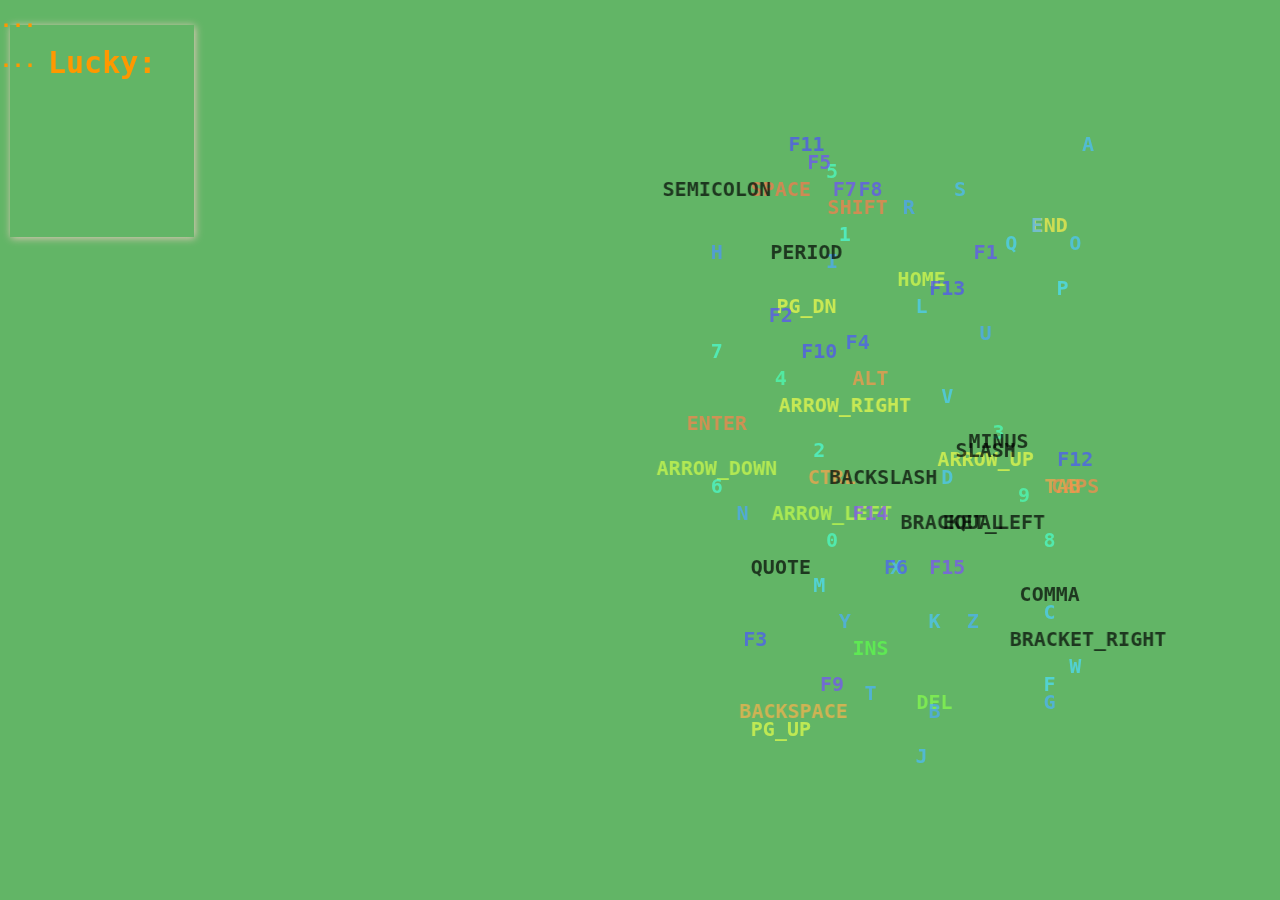
==== keyMap/index.html @ eee174a8 "键盘map名单" ====
<!DOCTYPE html>
<html >
<head>
  <meta charset="UTF-8">
  <title>国旅前端-基础支撑组</title>
  <link rel="stylesheet" href="css/style-text.css">
  <style>
     
body {
  overflow: hidden;
  height: 100vh;
  perspective: 80em;
  background: #62b566;
  font: 900 1.25em/ 2 vt323, monospace;
}

div {
  transform-style: preserve-3d;
}

div, :after {
  position: absolute;
}

.a3d {
  top: 50%;
  left: 50%;
}

.rot, .key {
  animation: rotY 0s linear infinite;
}

.rot:nth-child(1) {
  margin-top: 29vh;
}
.rot:nth-child(1), .rot:nth-child(1) .key {
  animation-duration: 12s;
  animation-delay: -4.08s;
}
.rot:nth-child(1) .key {
  margin-left: 12vw;
}

.rot:nth-child(2) {
  margin-top: 4vh;
}
.rot:nth-child(2), .rot:nth-child(2) .key {
  animation-duration: 12s;
  animation-delay: -7.56s;
}
.rot:nth-child(2) .key {
  margin-left: 33vw;
}

.rot:nth-child(3) {
  margin-top: -3vh;
}
.rot:nth-child(3), .rot:nth-child(3) .key {
  animation-duration: 10s;
  animation-delay: -7.5s;
}
.rot:nth-child(3) .key {
  margin-left: 6vw;
}

.rot:nth-child(4) {
  margin-top: -27vh;
}
.rot:nth-child(4), .rot:nth-child(4) .key {
  animation-duration: 14s;
  animation-delay: -1.96s;
}
.rot:nth-child(4) .key {
  margin-left: 17vw;
}

.rot:nth-child(5) {
  margin-top: 3vh;
}
.rot:nth-child(5), .rot:nth-child(5) .key {
  animation-duration: 8s;
  animation-delay: -6.72s;
}
.rot:nth-child(5) .key {
  margin-left: 15vw;
}

.rot:nth-child(6) {
  margin-top: -8vh;
}
.rot:nth-child(6), .rot:nth-child(6) .key {
  animation-duration: 17s;
  animation-delay: -7.65s;
}
.rot:nth-child(6) .key {
  margin-left: 18vw;
}

.rot:nth-child(7) {
  margin-top: 4vh;
}
.rot:nth-child(7), .rot:nth-child(7) .key {
  animation-duration: 14s;
  animation-delay: -14s;
}
.rot:nth-child(7) .key {
  margin-left: 34vw;
}

.rot:nth-child(8) {
  margin-top: -29vh;
}
.rot:nth-child(8), .rot:nth-child(8) .key {
  animation-duration: 16s;
  animation-delay: -8.96s;
}
.rot:nth-child(8) .key {
  margin-left: 11vw;
}

.rot:nth-child(9) {
  margin-top: 31vh;
}
.rot:nth-child(9), .rot:nth-child(9) .key {
  animation-duration: 11s;
  animation-delay: -4.73s;
}
.rot:nth-child(9) .key {
  margin-left: 11vw;
}

.rot:nth-child(10) {
  margin-top: -16vh;
}
.rot:nth-child(10), .rot:nth-child(10) .key {
  animation-duration: 18s;
  animation-delay: -2.16s;
}
.rot:nth-child(10) .key {
  margin-left: 13vw;
}

.rot:nth-child(11) {
  margin-top: -25vh;
}
.rot:nth-child(11), .rot:nth-child(11) .key {
  animation-duration: 10s;
  animation-delay: -6.5s;
}
.rot:nth-child(11) .key {
  margin-left: 32vw;
}

.rot:nth-child(12) {
  margin-top: -19vh;
}
.rot:nth-child(12), .rot:nth-child(12) .key {
  animation-duration: 12s;
  animation-delay: -1.32s;
}
.rot:nth-child(12) .key {
  margin-left: 22vw;
}

.rot:nth-child(13) {
  margin-top: 7vh;
}
.rot:nth-child(13), .rot:nth-child(13) .key {
  animation-duration: 12s;
  animation-delay: -5.04s;
}
.rot:nth-child(13) .key {
  margin-left: 15vw;
}

.rot:nth-child(14) {
  margin-top: 1vh;
}
.rot:nth-child(14), .rot:nth-child(14) .key {
  animation-duration: 15s;
  animation-delay: -7.8s;
}
.rot:nth-child(14) .key {
  margin-left: 27vw;
}

.rot:nth-child(15) {
  margin-top: -5vh;
}
.rot:nth-child(15), .rot:nth-child(15) .key {
  animation-duration: 18s;
  animation-delay: -16.56s;
}
.rot:nth-child(15) .key {
  margin-left: 16vw;
}

.rot:nth-child(16) {
  margin-top: 2vh;
}
.rot:nth-child(16), .rot:nth-child(16) .key {
  animation-duration: 19s;
  animation-delay: -18.62s;
}
.rot:nth-child(16) .key {
  margin-left: 6vw;
}

.rot:nth-child(17) {
  margin-top: 22vh;
}
.rot:nth-child(17), .rot:nth-child(17) .key {
  animation-duration: 16s;
  animation-delay: -9.76s;
}
.rot:nth-child(17) .key {
  margin-left: 18vw;
}

.rot:nth-child(18) {
  margin-top: 28vh;
}
.rot:nth-child(18), .rot:nth-child(18) .key {
  animation-duration: 14s;
  animation-delay: -8.26s;
}
.rot:nth-child(18) .key {
  margin-left: 23vw;
}

.rot:nth-child(19) {
  margin-top: 10vh;
}
.rot:nth-child(19), .rot:nth-child(19) .key {
  animation-duration: 16s;
  animation-delay: -3.2s;
}
.rot:nth-child(19) .key {
  margin-left: 15vw;
}

.rot:nth-child(20) {
  margin-top: -24vh;
}
.rot:nth-child(20), .rot:nth-child(20) .key {
  animation-duration: 16s;
  animation-delay: -4.48s;
}
.rot:nth-child(20) .key {
  margin-left: 16vw;
}

.rot:nth-child(21) {
  margin-top: 0vh;
}
.rot:nth-child(21), .rot:nth-child(21) .key {
  animation-duration: 11s;
  animation-delay: -5.83s;
}
.rot:nth-child(21) .key {
  margin-left: 14vw;
}

.rot:nth-child(22) {
  margin-top: -2vh;
}
.rot:nth-child(22), .rot:nth-child(22) .key {
  animation-duration: 16s;
  animation-delay: -7.84s;
}
.rot:nth-child(22) .key {
  margin-left: 28vw;
}

.rot:nth-child(23) {
  margin-top: -8vh;
}
.rot:nth-child(23), .rot:nth-child(23) .key {
  animation-duration: 19s;
  animation-delay: -14.25s;
}
.rot:nth-child(23) .key {
  margin-left: 11vw;
}

.rot:nth-child(24) {
  margin-top: -31vh;
}
.rot:nth-child(24), .rot:nth-child(24) .key {
  animation-duration: 16s;
  animation-delay: -9.28s;
}
.rot:nth-child(24) .key {
  margin-left: 15vw;
}

.rot:nth-child(25) {
  margin-top: 4vh;
}
.rot:nth-child(25), .rot:nth-child(25) .key {
  animation-duration: 8s;
  animation-delay: -3.84s;
}
.rot:nth-child(25) .key {
  margin-left: 6vw;
}

.rot:nth-child(26) {
  margin-top: -11vh;
}
.rot:nth-child(26), .rot:nth-child(26) .key {
  animation-duration: 12s;
  animation-delay: -6.96s;
}
.rot:nth-child(26) .key {
  margin-left: 6vw;
}

.rot:nth-child(27) {
  margin-top: 10vh;
}
.rot:nth-child(27), .rot:nth-child(27) .key {
  animation-duration: 14s;
  animation-delay: -4.48s;
}
.rot:nth-child(27) .key {
  margin-left: 32vw;
}

.rot:nth-child(28) {
  margin-top: 5vh;
}
.rot:nth-child(28), .rot:nth-child(28) .key {
  animation-duration: 18s;
  animation-delay: -9.54s;
}
.rot:nth-child(28) .key {
  margin-left: 30vw;
}

.rot:nth-child(29) {
  margin-top: -34vh;
}
.rot:nth-child(29), .rot:nth-child(29) .key {
  animation-duration: 20s;
  animation-delay: -4.8s;
}
.rot:nth-child(29) .key {
  margin-left: 35vw;
}

.rot:nth-child(30) {
  margin-top: 29vh;
}
.rot:nth-child(30), .rot:nth-child(30) .key {
  animation-duration: 10s;
  animation-delay: -6.1s;
}
.rot:nth-child(30) .key {
  margin-left: 23vw;
}

.rot:nth-child(31) {
  margin-top: 18vh;
}
.rot:nth-child(31), .rot:nth-child(31) .key {
  animation-duration: 14s;
  animation-delay: -13.72s;
}
.rot:nth-child(31) .key {
  margin-left: 32vw;
}

.rot:nth-child(32) {
  margin-top: 3vh;
}
.rot:nth-child(32), .rot:nth-child(32) .key {
  animation-duration: 12s;
  animation-delay: -1.8s;
}
.rot:nth-child(32) .key {
  margin-left: 24vw;
}

.rot:nth-child(33) {
  margin-top: -25vh;
}
.rot:nth-child(33), .rot:nth-child(33) .key {
  animation-duration: 18s;
  animation-delay: -3.96s;
}
.rot:nth-child(33) .key {
  margin-left: 31vw;
}

.rot:nth-child(34) {
  margin-top: 26vh;
}
.rot:nth-child(34), .rot:nth-child(34) .key {
  animation-duration: 18s;
  animation-delay: -9.36s;
}
.rot:nth-child(34) .key {
  margin-left: 32vw;
}

.rot:nth-child(35) {
  margin-top: 28vh;
}
.rot:nth-child(35), .rot:nth-child(35) .key {
  animation-duration: 16s;
  animation-delay: -7.68s;
}
.rot:nth-child(35) .key {
  margin-left: 32vw;
}

.rot:nth-child(36) {
  margin-top: -22vh;
}
.rot:nth-child(36), .rot:nth-child(36) .key {
  animation-duration: 8s;
  animation-delay: -7.28s;
}
.rot:nth-child(36) .key {
  margin-left: 6vw;
}

.rot:nth-child(37) {
  margin-top: -21vh;
}
.rot:nth-child(37), .rot:nth-child(37) .key {
  animation-duration: 14s;
  animation-delay: -10.08s;
}
.rot:nth-child(37) .key {
  margin-left: 15vw;
}

.rot:nth-child(38) {
  margin-top: 34vh;
}
.rot:nth-child(38), .rot:nth-child(38) .key {
  animation-duration: 19s;
  animation-delay: -16.72s;
}
.rot:nth-child(38) .key {
  margin-left: 22vw;
}

.rot:nth-child(39) {
  margin-top: 19vh;
}
.rot:nth-child(39), .rot:nth-child(39) .key {
  animation-duration: 20s;
  animation-delay: -9.6s;
}
.rot:nth-child(39) .key {
  margin-left: 23vw;
}

.rot:nth-child(40) {
  margin-top: -16vh;
}
.rot:nth-child(40), .rot:nth-child(40) .key {
  animation-duration: 17s;
  animation-delay: -1.19s;
}
.rot:nth-child(40) .key {
  margin-left: 22vw;
}

.rot:nth-child(41) {
  margin-top: 15vh;
}
.rot:nth-child(41), .rot:nth-child(41) .key {
  animation-duration: 18s;
  animation-delay: -1.26s;
}
.rot:nth-child(41) .key {
  margin-left: 14vw;
}

.rot:nth-child(42) {
  margin-top: 7vh;
}
.rot:nth-child(42), .rot:nth-child(42) .key {
  animation-duration: 10s;
  animation-delay: -5.9s;
}
.rot:nth-child(42) .key {
  margin-left: 8vw;
}

.rot:nth-child(43) {
  margin-top: -23vh;
}
.rot:nth-child(43), .rot:nth-child(43) .key {
  animation-duration: 10s;
  animation-delay: -4.8s;
}
.rot:nth-child(43) .key {
  margin-left: 34vw;
}

.rot:nth-child(44) {
  margin-top: -18vh;
}
.rot:nth-child(44), .rot:nth-child(44) .key {
  animation-duration: 8s;
  animation-delay: -5.12s;
}
.rot:nth-child(44) .key {
  margin-left: 33vw;
}

.rot:nth-child(45) {
  margin-top: -23vh;
}
.rot:nth-child(45), .rot:nth-child(45) .key {
  animation-duration: 8s;
  animation-delay: -7.6s;
}
.rot:nth-child(45) .key {
  margin-left: 29vw;
}

.rot:nth-child(46) {
  margin-top: -27vh;
}
.rot:nth-child(46), .rot:nth-child(46) .key {
  animation-duration: 13s;
  animation-delay: -13s;
}
.rot:nth-child(46) .key {
  margin-left: 21vw;
}

.rot:nth-child(47) {
  margin-top: -29vh;
}
.rot:nth-child(47), .rot:nth-child(47) .key {
  animation-duration: 17s;
  animation-delay: -1.19s;
}
.rot:nth-child(47) .key {
  margin-left: 25vw;
}

.rot:nth-child(48) {
  margin-top: 27vh;
}
.rot:nth-child(48), .rot:nth-child(48) .key {
  animation-duration: 14s;
  animation-delay: -5.04s;
}
.rot:nth-child(48) .key {
  margin-left: 18vw;
}

.rot:nth-child(49) {
  margin-top: -13vh;
}
.rot:nth-child(49), .rot:nth-child(49) .key {
  animation-duration: 18s;
  animation-delay: -12.42s;
}
.rot:nth-child(49) .key {
  margin-left: 27vw;
}

.rot:nth-child(50) {
  margin-top: -6vh;
}
.rot:nth-child(50), .rot:nth-child(50) .key {
  animation-duration: 17s;
  animation-delay: -4.93s;
}
.rot:nth-child(50) .key {
  margin-left: 24vw;
}

.rot:nth-child(51) {
  margin-top: 24vh;
}
.rot:nth-child(51), .rot:nth-child(51) .key {
  animation-duration: 8s;
  animation-delay: -7.52s;
}
.rot:nth-child(51) .key {
  margin-left: 34vw;
}

.rot:nth-child(52) {
  margin-top: 13vh;
}
.rot:nth-child(52), .rot:nth-child(52) .key {
  animation-duration: 8s;
  animation-delay: -1.36s;
}
.rot:nth-child(52) .key {
  margin-left: 20vw;
}

.rot:nth-child(53) {
  margin-top: 19vh;
}
.rot:nth-child(53), .rot:nth-child(53) .key {
  animation-duration: 18s;
  animation-delay: -14.76s;
}
.rot:nth-child(53) .key {
  margin-left: 16vw;
}

.rot:nth-child(54) {
  margin-top: 19vh;
}
.rot:nth-child(54), .rot:nth-child(54) .key {
  animation-duration: 15s;
  animation-delay: -0.3s;
}
.rot:nth-child(54) .key {
  margin-left: 26vw;
}

.rot:nth-child(55) {
  margin-top: -22vh;
}
.rot:nth-child(55), .rot:nth-child(55) .key {
  animation-duration: 20s;
  animation-delay: -3.6s;
}
.rot:nth-child(55) .key {
  margin-left: 27vw;
}

.rot:nth-child(56) {
  margin-top: -15vh;
}
.rot:nth-child(56), .rot:nth-child(56) .key {
  animation-duration: 9s;
  animation-delay: -6.21s;
}
.rot:nth-child(56) .key {
  margin-left: 11vw;
}

.rot:nth-child(57) {
  margin-top: 21vh;
}
.rot:nth-child(57), .rot:nth-child(57) .key {
  animation-duration: 17s;
  animation-delay: -13.6s;
}
.rot:nth-child(57) .key {
  margin-left: 9vw;
}

.rot:nth-child(58) {
  margin-top: -12vh;
}
.rot:nth-child(58), .rot:nth-child(58) .key {
  animation-duration: 19s;
  animation-delay: -16.91s;
}
.rot:nth-child(58) .key {
  margin-left: 17vw;
}

.rot:nth-child(59) {
  margin-top: -32vh;
}
.rot:nth-child(59), .rot:nth-child(59) .key {
  animation-duration: 12s;
  animation-delay: -4.8s;
}
.rot:nth-child(59) .key {
  margin-left: 14vw;
}

.rot:nth-child(60) {
  margin-top: 13vh;
}
.rot:nth-child(60), .rot:nth-child(60) .key {
  animation-duration: 18s;
  animation-delay: -9.36s;
}
.rot:nth-child(60) .key {
  margin-left: 20vw;
}

.rot:nth-child(61) {
  margin-top: -29vh;
}
.rot:nth-child(61), .rot:nth-child(61) .key {
  animation-duration: 10s;
  animation-delay: -4.7s;
}
.rot:nth-child(61) .key {
  margin-left: 16vw;
}

.rot:nth-child(62) {
  margin-top: -29vh;
}
.rot:nth-child(62), .rot:nth-child(62) .key {
  animation-duration: 15s;
  animation-delay: -5.25s;
}
.rot:nth-child(62) .key {
  margin-left: 18vw;
}

.rot:nth-child(63) {
  margin-top: 26vh;
}
.rot:nth-child(63), .rot:nth-child(63) .key {
  animation-duration: 13s;
  animation-delay: -9.88s;
}
.rot:nth-child(63) .key {
  margin-left: 15vw;
}

.rot:nth-child(64) {
  margin-top: -11vh;
}
.rot:nth-child(64), .rot:nth-child(64) .key {
  animation-duration: 14s;
  animation-delay: -7.98s;
}
.rot:nth-child(64) .key {
  margin-left: 14vw;
}

.rot:nth-child(65) {
  margin-top: -34vh;
}
.rot:nth-child(65), .rot:nth-child(65) .key {
  animation-duration: 17s;
  animation-delay: -6.63s;
}
.rot:nth-child(65) .key {
  margin-left: 13vw;
}

.rot:nth-child(66) {
  margin-top: 1vh;
}
.rot:nth-child(66), .rot:nth-child(66) .key {
  animation-duration: 10s;
  animation-delay: -9.6s;
}
.rot:nth-child(66) .key {
  margin-left: 34vw;
}

.rot:nth-child(67) {
  margin-top: -18vh;
}
.rot:nth-child(67), .rot:nth-child(67) .key {
  animation-duration: 15s;
  animation-delay: -9.45s;
}
.rot:nth-child(67) .key {
  margin-left: 24vw;
}

.rot:nth-child(68) {
  margin-top: 7vh;
}
.rot:nth-child(68), .rot:nth-child(68) .key {
  animation-duration: 12s;
  animation-delay: -11.64s;
}
.rot:nth-child(68) .key {
  margin-left: 18vw;
}

.rot:nth-child(69) {
  margin-top: 13vh;
}
.rot:nth-child(69), .rot:nth-child(69) .key {
  animation-duration: 17s;
  animation-delay: -7.82s;
}
.rot:nth-child(69) .key {
  margin-left: 24vw;
}

.rot:nth-child(70) {
  margin-top: -29vh;
}
.rot:nth-child(70), .rot:nth-child(70) .key {
  animation-duration: 11s;
  animation-delay: -9.35s;
}
.rot:nth-child(70) .key {
  margin-left: 6vw;
}

.rot:nth-child(71) {
  margin-top: 8vh;
}
.rot:nth-child(71), .rot:nth-child(71) .key {
  animation-duration: 14s;
  animation-delay: -6.58s;
}
.rot:nth-child(71) .key {
  margin-left: 26vw;
}

.rot:nth-child(72) {
  margin-top: 16vh;
}
.rot:nth-child(72), .rot:nth-child(72) .key {
  animation-duration: 11s;
  animation-delay: -3.08s;
}
.rot:nth-child(72) .key {
  margin-left: 32vw;
}

.rot:nth-child(73) {
  margin-top: -1vh;
}
.rot:nth-child(73), .rot:nth-child(73) .key {
  animation-duration: 16s;
  animation-delay: -5.6s;
}
.rot:nth-child(73) .key {
  margin-left: 28vw;
}

.rot:nth-child(74) {
  margin-top: -22vh;
}
.rot:nth-child(74), .rot:nth-child(74) .key {
  animation-duration: 19s;
  animation-delay: -11.59s;
}
.rot:nth-child(74) .key {
  margin-left: 13vw;
}

.rot:nth-child(75) {
  margin-top: 0vh;
}
.rot:nth-child(75), .rot:nth-child(75) .key {
  animation-duration: 16s;
  animation-delay: -8.16s;
}
.rot:nth-child(75) .key {
  margin-left: 27vw;
}

.rot:nth-child(76) {
  margin-top: 8vh;
}
.rot:nth-child(76), .rot:nth-child(76) .key {
  animation-duration: 8s;
  animation-delay: -3.12s;
}
.rot:nth-child(76) .key {
  margin-left: 26vw;
}

.rot:nth-child(77) {
  margin-top: 3vh;
}
.rot:nth-child(77), .rot:nth-child(77) .key {
  animation-duration: 11s;
  animation-delay: -2.75s;
}
.rot:nth-child(77) .key {
  margin-left: 19vw;
}

.rot:nth-child(78) {
  margin-top: 21vh;
}
.rot:nth-child(78), .rot:nth-child(78) .key {
  animation-duration: 19s;
  animation-delay: -5.7s;
}
.rot:nth-child(78) .key {
  margin-left: 35vw;
}

.rot:nth-child(79) {
  margin-top: 13vh;
}
.rot:nth-child(79), .rot:nth-child(79) .key {
  animation-duration: 20s;
  animation-delay: -9.8s;
}
.rot:nth-child(79) .key {
  margin-left: 11vw;
}

.rot:nth-child(80) {
  margin-top: 34vh;
}
.rot:nth-child(80), .rot:nth-child(80) .key {
  animation-duration: 13s;
  animation-delay: -10.66s;
}
.rot:nth-child(80) .key {
  margin-left: 25vw;
}

.rot:nth-child(81) {
  margin-top: 0vh;
}
.rot:nth-child(81), .rot:nth-child(81) .key {
  animation-duration: 17s;
  animation-delay: -7.48s;
}
.rot:nth-child(81) .key {
  margin-left: 29vw;
}

.rot:nth-child(82) {
  margin-top: 12vh;
}
.rot:nth-child(82), .rot:nth-child(82) .key {
  animation-duration: 12s;
  animation-delay: -8.64s;
}
.rot:nth-child(82) .key {
  margin-left: 11vw;
}

.rot:nth-child(83) {
  margin-top: 23vh;
}
.rot:nth-child(83), .rot:nth-child(83) .key {
  animation-duration: 15s;
  animation-delay: -11.7s;
}
.rot:nth-child(83) .key {
  margin-left: 17vw;
}

.rot:nth-child(84) {
  margin-top: 10vh;
}
.rot:nth-child(84), .rot:nth-child(84) .key {
  animation-duration: 15s;
  animation-delay: -7.2s;
}
.rot:nth-child(84) .key {
  margin-left: 12vw;
}

.rot:nth-child(85) {
  margin-top: -27vh;
}
.rot:nth-child(85), .rot:nth-child(85) .key {
  animation-duration: 17s;
  animation-delay: -2.38s;
}
.rot:nth-child(85) .key {
  margin-left: 9vw;
}

.rot:nth-child(86) {
  margin-top: -3vh;
}
.rot:nth-child(86), .rot:nth-child(86) .key {
  animation-duration: 13s;
  animation-delay: -9.75s;
}
.rot:nth-child(86) .key {
  margin-left: 24vw;
}

.rot:nth-child(87) {
  margin-top: -6vh;
}
.rot:nth-child(87), .rot:nth-child(87) .key {
  animation-duration: 17s;
  animation-delay: -1.53s;
}
.rot:nth-child(87) .key {
  margin-left: 21vw;
}

.rot:nth-child(88) {
  margin-top: 18vh;
}
.rot:nth-child(88), .rot:nth-child(88) .key {
  animation-duration: 17s;
  animation-delay: -11.22s;
}
.rot:nth-child(88) .key {
  margin-left: 25vw;
}

.rot:nth-child(89) {
  margin-top: -7vh;
}
.rot:nth-child(89), .rot:nth-child(89) .key {
  animation-duration: 20s;
  animation-delay: -19.4s;
}
.rot:nth-child(89) .key {
  margin-left: 23vw;
}

.rot:nth-child(90) {
  margin-top: -14vh;
}
.rot:nth-child(90), .rot:nth-child(90) .key {
  animation-duration: 13s;
  animation-delay: -12.35s;
}
.rot:nth-child(90) .key {
  margin-left: 26vw;
}

.rot:nth-child(91) {
  margin-top: 32vh;
}
.rot:nth-child(91), .rot:nth-child(91) .key {
  animation-duration: 20s;
  animation-delay: -18.2s;
}
.rot:nth-child(91) .key {
  margin-left: 25vw;
}

.rot:nth-child(92) {
  margin-top: 15vh;
}
.rot:nth-child(92), .rot:nth-child(92) .key {
  animation-duration: 12s;
  animation-delay: -2.64s;
}
.rot:nth-child(92) .key {
  margin-left: 11vw;
}

.rot:nth-child(93) {
  margin-top: 19vh;
}
.rot:nth-child(93), .rot:nth-child(93) .key {
  animation-duration: 11s;
  animation-delay: -9.9s;
}
.rot:nth-child(93) .key {
  margin-left: 8vw;
}

.rot:nth-child(94) {
  margin-top: -6vh;
}
.rot:nth-child(94), .rot:nth-child(94) .key {
  animation-duration: 8s;
  animation-delay: -4.16s;
}
.rot:nth-child(94) .key {
  margin-left: 28vw;
}

.rot:nth-child(95) {
  margin-top: -25vh;
}
.rot:nth-child(95), .rot:nth-child(95) .key {
  animation-duration: 11s;
  animation-delay: -0.55s;
}
.rot:nth-child(95) .key {
  margin-left: 31vw;
}

.rot:nth-child(96) {
  margin-top: -1vh;
}
.rot:nth-child(96), .rot:nth-child(96) .key {
  animation-duration: 20s;
  animation-delay: -8.4s;
}
.rot:nth-child(96) .key {
  margin-left: 10vw;
}

.rot:nth-child(97) {
  margin-top: -32vh;
}
.rot:nth-child(97), .rot:nth-child(97) .key {
  animation-duration: 10s;
  animation-delay: -5.4s;
}
.rot:nth-child(97) .key {
  margin-left: 16vw;
}

.rot:nth-child(98) {
  margin-top: 25vh;
}
.rot:nth-child(98), .rot:nth-child(98) .key {
  animation-duration: 19s;
  animation-delay: -17.67s;
}
.rot:nth-child(98) .key {
  margin-left: 23vw;
}

.rot:nth-child(99) {
  margin-top: 23vh;
}
.rot:nth-child(99), .rot:nth-child(99) .key {
  animation-duration: 15s;
  animation-delay: -6.15s;
}
.rot:nth-child(99) .key {
  margin-left: 9vw;
}

.rot:nth-child(100) {
  margin-top: -20vh;
}
.rot:nth-child(100), .rot:nth-child(100) .key {
  animation-duration: 10s;
  animation-delay: -3.8s;
}
.rot:nth-child(100) .key {
  margin-left: 17vw;
}

.rot:nth-child(101) {
  margin-top: -22vh;
}
.rot:nth-child(101), .rot:nth-child(101) .key {
  animation-duration: 14s;
  animation-delay: -5.32s;
}
.rot:nth-child(101) .key {
  margin-left: 21vw;
}

.rot:nth-child(102) {
  margin-top: -10vh;
}
.rot:nth-child(102), .rot:nth-child(102) .key {
  animation-duration: 13s;
  animation-delay: -3.64s;
}
.rot:nth-child(102) .key {
  margin-left: 30vw;
}

.rot:nth-child(103) {
  margin-top: 6vh;
}
.rot:nth-child(103), .rot:nth-child(103) .key {
  animation-duration: 20s;
  animation-delay: -6.2s;
}
.rot:nth-child(103) .key {
  margin-left: 6vw;
}

.rot:nth-child(104) {
  margin-top: 26vh;
}
.rot:nth-child(104), .rot:nth-child(104) .key {
  animation-duration: 14s;
  animation-delay: -2.24s;
}
.rot:nth-child(104) .key {
  margin-left: 24vw;
}

.rot:nth-child(105) {
  margin-top: 21vh;
}
.rot:nth-child(105), .rot:nth-child(105) .key {
  animation-duration: 18s;
  animation-delay: -8.46s;
}
.rot:nth-child(105) .key {
  margin-left: 27vw;
}

.rot:nth-child(106) {
  margin-top: -5vh;
}
.rot:nth-child(106), .rot:nth-child(106) .key {
  animation-duration: 20s;
  animation-delay: -13s;
}
.rot:nth-child(106) .key {
  margin-left: 19vw;
}

.rot:nth-child(107) {
  margin-top: 23vh;
}
.rot:nth-child(107), .rot:nth-child(107) .key {
  animation-duration: 8s;
  animation-delay: -6.08s;
}
.rot:nth-child(107) .key {
  margin-left: 31vw;
}

.rot:nth-child(108) {
  margin-top: 9vh;
}
.rot:nth-child(108), .rot:nth-child(108) .key {
  animation-duration: 17s;
  animation-delay: -11.39s;
}
.rot:nth-child(108) .key {
  margin-left: 33vw;
}

.rot:nth-child(109) {
  margin-top: 34vh;
}
.rot:nth-child(109), .rot:nth-child(109) .key {
  animation-duration: 10s;
  animation-delay: -5.7s;
}
.rot:nth-child(109) .key {
  margin-left: 20vw;
}

.rot:nth-child(110) {
  margin-top: -20vh;
}
.rot:nth-child(110), .rot:nth-child(110) .key {
  animation-duration: 9s;
  animation-delay: -5.04s;
}
.rot:nth-child(110) .key {
  margin-left: 18vw;
}

.rot:nth-child(111) {
  margin-top: -5vh;
}
.rot:nth-child(111), .rot:nth-child(111) .key {
  animation-duration: 13s;
  animation-delay: -9.49s;
}
.rot:nth-child(111) .key {
  margin-left: 25vw;
}

.rot:nth-child(112) {
  margin-top: -19vh;
}
.rot:nth-child(112), .rot:nth-child(112) .key {
  animation-duration: 15s;
  animation-delay: -11.85s;
}
.rot:nth-child(112) .key {
  margin-left: 8vw;
}

.rot:nth-child(113) {
  margin-top: -29vh;
}
.rot:nth-child(113), .rot:nth-child(113) .key {
  animation-duration: 9s;
  animation-delay: -1.8s;
}
.rot:nth-child(113) .key {
  margin-left: 13vw;
}

.rot:nth-child(114) {
  margin-top: 11vh;
}
.rot:nth-child(114), .rot:nth-child(114) .key {
  animation-duration: 10s;
  animation-delay: -6.9s;
}
.rot:nth-child(114) .key {
  margin-left: 20vw;
}

.rot:nth-child(115) {
  margin-top: 5vh;
}
.rot:nth-child(115), .rot:nth-child(115) .key {
  animation-duration: 10s;
  animation-delay: -6.9s;
}
.rot:nth-child(115) .key {
  margin-left: 6vw;
}

.rot:nth-child(116) {
  margin-top: 19vh;
}
.rot:nth-child(116), .rot:nth-child(116) .key {
  animation-duration: 8s;
  animation-delay: -6.64s;
}
.rot:nth-child(116) .key {
  margin-left: 11vw;
}

.rot:nth-child(117) {
  margin-top: -10vh;
}
.rot:nth-child(117), .rot:nth-child(117) .key {
  animation-duration: 10s;
  animation-delay: -4.1s;
}
.rot:nth-child(117) .key {
  margin-left: 25vw;
}

.rot:nth-child(118) {
  margin-top: 33vh;
}
.rot:nth-child(118), .rot:nth-child(118) .key {
  animation-duration: 15s;
  animation-delay: -8.1s;
}
.rot:nth-child(118) .key {
  margin-left: 10vw;
}

.rot:nth-child(119) {
  margin-top: 31vh;
}
.rot:nth-child(119), .rot:nth-child(119) .key {
  animation-duration: 16s;
  animation-delay: -9.76s;
}
.rot:nth-child(119) .key {
  margin-left: 10vw;
}

.rot:nth-child(120) {
  margin-top: 9vh;
}
.rot:nth-child(120), .rot:nth-child(120) .key {
  animation-duration: 18s;
  animation-delay: -10.8s;
}
.rot:nth-child(120) .key {
  margin-left: 30vw;
}

.rot:nth-child(121) {
  margin-top: -18vh;
}
.rot:nth-child(121), .rot:nth-child(121) .key {
  animation-duration: 10s;
  animation-delay: -5s;
}
.rot:nth-child(121) .key {
  margin-left: 23vw;
}

.rot:nth-child(122) {
  margin-top: 17vh;
}
.rot:nth-child(122), .rot:nth-child(122) .key {
  animation-duration: 12s;
  animation-delay: -11.88s;
}
.rot:nth-child(122) .key {
  margin-left: 28vw;
}

.rot:nth-child(123) {
  margin-top: 1vh;
}
.rot:nth-child(123), .rot:nth-child(123) .key {
  animation-duration: 20s;
  animation-delay: -9.2s;
}
.rot:nth-child(123) .key {
  margin-left: 35vw;
}

.rot:nth-child(124) {
  margin-top: -4vh;
}
.rot:nth-child(124), .rot:nth-child(124) .key {
  animation-duration: 13s;
  animation-delay: -3.51s;
}
.rot:nth-child(124) .key {
  margin-left: 26vw;
}

.rot:nth-child(125) {
  margin-top: 35vh;
}
.rot:nth-child(125), .rot:nth-child(125) .key {
  animation-duration: 13s;
  animation-delay: -8.58s;
}
.rot:nth-child(125) .key {
  margin-left: 9vw;
}

.rot:nth-child(126) {
  margin-top: -34vh;
}
.rot:nth-child(126), .rot:nth-child(126) .key {
  animation-duration: 14s;
  animation-delay: -8.54s;
}
.rot:nth-child(126) .key {
  margin-left: 27vw;
}

.rot:nth-child(127) {
  margin-top: 14vh;
}
.rot:nth-child(127), .rot:nth-child(127) .key {
  animation-duration: 8s;
  animation-delay: -2.16s;
}
.rot:nth-child(127) .key {
  margin-left: 16vw;
}

.rot:nth-child(128) {
  margin-top: 22vh;
}
.rot:nth-child(128), .rot:nth-child(128) .key {
  animation-duration: 8s;
  animation-delay: -2s;
}
.rot:nth-child(128) .key {
  margin-left: 9vw;
}

.rot:nth-child(129) {
  margin-top: -20vh;
}
.rot:nth-child(129), .rot:nth-child(129) .key {
  animation-duration: 13s;
  animation-delay: -8.58s;
}
.rot:nth-child(129) .key {
  margin-left: 12vw;
}

.rot:nth-child(130) {
  margin-top: -20vh;
}
.rot:nth-child(130), .rot:nth-child(130) .key {
  animation-duration: 14s;
  animation-delay: -6.3s;
}
.rot:nth-child(130) .key {
  margin-left: 30vw;
}

.rot:nth-child(131) {
  margin-top: -2vh;
}
.rot:nth-child(131), .rot:nth-child(131) .key {
  animation-duration: 11s;
  animation-delay: -1.87s;
}
.rot:nth-child(131) .key {
  margin-left: 33vw;
}

.rot:nth-child(132) {
  margin-top: 18vh;
}
.rot:nth-child(132), .rot:nth-child(132) .key {
  animation-duration: 13s;
  animation-delay: -8.58s;
}
.rot:nth-child(132) .key {
  margin-left: 9vw;
}

.rot:nth-child(133) {
  margin-top: -22vh;
}
.rot:nth-child(133), .rot:nth-child(133) .key {
  animation-duration: 13s;
  animation-delay: -3.9s;
}
.rot:nth-child(133) .key {
  margin-left: 16vw;
}

.rot:nth-child(134) {
  margin-top: 23vh;
}
.rot:nth-child(134), .rot:nth-child(134) .key {
  animation-duration: 12s;
  animation-delay: -6s;
}
.rot:nth-child(134) .key {
  margin-left: 24vw;
}

.rot:nth-child(135) {
  margin-top: 15vh;
}
.rot:nth-child(135), .rot:nth-child(135) .key {
  animation-duration: 19s;
  animation-delay: -9.88s;
}
.rot:nth-child(135) .key {
  margin-left: 18vw;
}

.rot:nth-child(136) {
  margin-top: 11vh;
}
.rot:nth-child(136), .rot:nth-child(136) .key {
  animation-duration: 19s;
  animation-delay: -7.22s;
}
.rot:nth-child(136) .key {
  margin-left: 10vw;
}

.rot:nth-child(137) {
  margin-top: 34vh;
}
.rot:nth-child(137), .rot:nth-child(137) .key {
  animation-duration: 16s;
  animation-delay: -11.2s;
}
.rot:nth-child(137) .key {
  margin-left: 16vw;
}

.rot:nth-child(138) {
  margin-top: 13vh;
}
.rot:nth-child(138), .rot:nth-child(138) .key {
  animation-duration: 11s;
  animation-delay: -9.24s;
}
.rot:nth-child(138) .key {
  margin-left: 29vw;
}

.rot:nth-child(139) {
  margin-top: -10vh;
}
.rot:nth-child(139), .rot:nth-child(139) .key {
  animation-duration: 14s;
  animation-delay: -1.68s;
}
.rot:nth-child(139) .key {
  margin-left: 17vw;
}

.rot:nth-child(140) {
  margin-top: 8vh;
}
.rot:nth-child(140), .rot:nth-child(140) .key {
  animation-duration: 19s;
  animation-delay: -0.76s;
}
.rot:nth-child(140) .key {
  margin-left: 10vw;
}

.rot:nth-child(141) {
  margin-top: 33vh;
}
.rot:nth-child(141), .rot:nth-child(141) .key {
  animation-duration: 16s;
  animation-delay: -14.24s;
}
.rot:nth-child(141) .key {
  margin-left: 15vw;
}

.rot:nth-child(142) {
  margin-top: -7vh;
}
.rot:nth-child(142), .rot:nth-child(142) .key {
  animation-duration: 15s;
  animation-delay: -0.3s;
}
.rot:nth-child(142) .key {
  margin-left: 24vw;
}

.rot:nth-child(143) {
  margin-top: -33vh;
}
.rot:nth-child(143), .rot:nth-child(143) .key {
  animation-duration: 14s;
  animation-delay: -5.32s;
}
.rot:nth-child(143) .key {
  margin-left: 8vw;
}

.rot:nth-child(144) {
  margin-top: 34vh;
}
.rot:nth-child(144), .rot:nth-child(144) .key {
  animation-duration: 9s;
  animation-delay: -0.54s;
}
.rot:nth-child(144) .key {
  margin-left: 20vw;
}

.rot:nth-child(145) {
  margin-top: 31vh;
}
.rot:nth-child(145), .rot:nth-child(145) .key {
  animation-duration: 11s;
  animation-delay: -1.54s;
}
.rot:nth-child(145) .key {
  margin-left: 7vw;
}

.rot:nth-child(146) {
  margin-top: -16vh;
}
.rot:nth-child(146), .rot:nth-child(146) .key {
  animation-duration: 19s;
  animation-delay: -13.68s;
}
.rot:nth-child(146) .key {
  margin-left: 32vw;
}

.rot:nth-child(147) {
  margin-top: -29vh;
}
.rot:nth-child(147), .rot:nth-child(147) .key {
  animation-duration: 9s;
  animation-delay: -5.13s;
}
.rot:nth-child(147) .key {
  margin-left: 8vw;
}

.rot:nth-child(148) {
  margin-top: 16vh;
}
.rot:nth-child(148), .rot:nth-child(148) .key {
  animation-duration: 16s;
  animation-delay: -14.56s;
}
.rot:nth-child(148) .key {
  margin-left: 23vw;
}

.rot:nth-child(149) {
  margin-top: -4vh;
}
.rot:nth-child(149), .rot:nth-child(149) .key {
  animation-duration: 12s;
  animation-delay: -9.84s;
}
.rot:nth-child(149) .key {
  margin-left: 6vw;
}

.rot:nth-child(150) {
  margin-top: 24vh;
}
.rot:nth-child(150), .rot:nth-child(150) .key {
  animation-duration: 11s;
  animation-delay: -6.82s;
}
.rot:nth-child(150) .key {
  margin-left: 6vw;
}

.rot:nth-child(151) {
  margin-top: 5vh;
}
.rot:nth-child(151), .rot:nth-child(151) .key {
  animation-duration: 14s;
  animation-delay: -12.32s;
}
.rot:nth-child(151) .key {
  margin-left: 24vw;
}

.rot:nth-child(152) {
  margin-top: 25vh;
}
.rot:nth-child(152), .rot:nth-child(152) .key {
  animation-duration: 18s;
  animation-delay: -16.92s;
}
.rot:nth-child(152) .key {
  margin-left: 30vw;
}

.rot:nth-child(153) {
  margin-top: -34vh;
}
.rot:nth-child(153), .rot:nth-child(153) .key {
  animation-duration: 17s;
  animation-delay: -16.15s;
}
.rot:nth-child(153) .key {
  margin-left: 20vw;
}

.rot:nth-child(154) {
  margin-top: -22vh;
}
.rot:nth-child(154), .rot:nth-child(154) .key {
  animation-duration: 10s;
  animation-delay: -0.5s;
}
.rot:nth-child(154) .key {
  margin-left: 34vw;
}

.rot:nth-child(155) {
  margin-top: 7vh;
}
.rot:nth-child(155), .rot:nth-child(155) .key {
  animation-duration: 14s;
  animation-delay: -8.96s;
}
.rot:nth-child(155) .key {
  margin-left: 13vw;
}

.rot:nth-child(156) {
  margin-top: -26vh;
}
.rot:nth-child(156), .rot:nth-child(156) .key {
  animation-duration: 18s;
  animation-delay: -11.16s;
}
.rot:nth-child(156) .key {
  margin-left: 27vw;
}

.rot:nth-child(157) {
  margin-top: 2vh;
}
.rot:nth-child(157), .rot:nth-child(157) .key {
  animation-duration: 13s;
  animation-delay: -4.03s;
}
.rot:nth-child(157) .key {
  margin-left: 20vw;
}

.rot:nth-child(158) {
  margin-top: 28vh;
}
.rot:nth-child(158), .rot:nth-child(158) .key {
  animation-duration: 14s;
  animation-delay: -6.72s;
}
.rot:nth-child(158) .key {
  margin-left: 19vw;
}

.rot:nth-child(159) {
  margin-top: 27vh;
}
.rot:nth-child(159), .rot:nth-child(159) .key {
  animation-duration: 20s;
  animation-delay: -18.8s;
}
.rot:nth-child(159) .key {
  margin-left: 32vw;
}

.rot:nth-child(160) {
  margin-top: 29vh;
}
.rot:nth-child(160), .rot:nth-child(160) .key {
  animation-duration: 16s;
  animation-delay: -15.68s;
}
.rot:nth-child(160) .key {
  margin-left: 9vw;
}

.rot:nth-child(161) {
  margin-top: -18vh;
}
.rot:nth-child(161), .rot:nth-child(161) .key {
  animation-duration: 12s;
  animation-delay: -4.44s;
}
.rot:nth-child(161) .key {
  margin-left: 26vw;
}

.rot:nth-child(162) {
  margin-top: 29vh;
}
.rot:nth-child(162), .rot:nth-child(162) .key {
  animation-duration: 8s;
  animation-delay: -5.92s;
}
.rot:nth-child(162) .key {
  margin-left: 27vw;
}

.rot:nth-child(163) {
  margin-top: 6vh;
}
.rot:nth-child(163), .rot:nth-child(163) .key {
  animation-duration: 13s;
  animation-delay: -10.79s;
}
.rot:nth-child(163) .key {
  margin-left: 18vw;
}

.rot:nth-child(164) {
  margin-top: 1vh;
}
.rot:nth-child(164), .rot:nth-child(164) .key {
  animation-duration: 16s;
  animation-delay: -0.8s;
}
.rot:nth-child(164) .key {
  margin-left: 32vw;
}

.rot:nth-child(165) {
  margin-top: 33vh;
}
.rot:nth-child(165), .rot:nth-child(165) .key {
  animation-duration: 14s;
  animation-delay: -9.38s;
}
.rot:nth-child(165) .key {
  margin-left: 27vw;
}

.rot:nth-child(166) {
  margin-top: -9vh;
}
.rot:nth-child(166), .rot:nth-child(166) .key {
  animation-duration: 10s;
  animation-delay: -6s;
}
.rot:nth-child(166) .key {
  margin-left: 21vw;
}

.rot:nth-child(167) {
  margin-top: 30vh;
}
.rot:nth-child(167), .rot:nth-child(167) .key {
  animation-duration: 20s;
  animation-delay: -14.4s;
}
.rot:nth-child(167) .key {
  margin-left: 8vw;
}

.rot:nth-child(168) {
  margin-top: -7vh;
}
.rot:nth-child(168), .rot:nth-child(168) .key {
  animation-duration: 12s;
  animation-delay: -9.96s;
}
.rot:nth-child(168) .key {
  margin-left: 6vw;
}

.rot:nth-child(169) {
  margin-top: -18vh;
}
.rot:nth-child(169), .rot:nth-child(169) .key {
  animation-duration: 9s;
  animation-delay: -8.64s;
}
.rot:nth-child(169) .key {
  margin-left: 9vw;
}

.rot:nth-child(170) {
  margin-top: 8vh;
}
.rot:nth-child(170), .rot:nth-child(170) .key {
  animation-duration: 9s;
  animation-delay: -3.6s;
}
.rot:nth-child(170) .key {
  margin-left: 17vw;
}

.rot:nth-child(171) {
  margin-top: -25vh;
}
.rot:nth-child(171), .rot:nth-child(171) .key {
  animation-duration: 18s;
  animation-delay: -14.04s;
}
.rot:nth-child(171) .key {
  margin-left: 23vw;
}

.rot:nth-child(172) {
  margin-top: 4vh;
}
.rot:nth-child(172), .rot:nth-child(172) .key {
  animation-duration: 19s;
  animation-delay: -16.15s;
}
.rot:nth-child(172) .key {
  margin-left: 9vw;
}

.rot:nth-child(173) {
  margin-top: 35vh;
}
.rot:nth-child(173), .rot:nth-child(173) .key {
  animation-duration: 14s;
  animation-delay: -3.64s;
}
.rot:nth-child(173) .key {
  margin-left: 34vw;
}

.rot:nth-child(174) {
  margin-top: 4vh;
}
.rot:nth-child(174), .rot:nth-child(174) .key {
  animation-duration: 9s;
  animation-delay: -4.41s;
}
.rot:nth-child(174) .key {
  margin-left: 23vw;
}

.rot:nth-child(175) {
  margin-top: 35vh;
}
.rot:nth-child(175), .rot:nth-child(175) .key {
  animation-duration: 17s;
  animation-delay: -0.34s;
}
.rot:nth-child(175) .key {
  margin-left: 24vw;
}

.rot:nth-child(176) {
  margin-top: -12vh;
}
.rot:nth-child(176), .rot:nth-child(176) .key {
  animation-duration: 15s;
  animation-delay: -10.05s;
}
.rot:nth-child(176) .key {
  margin-left: 13vw;
}

.rot:nth-child(177) {
  margin-top: 13vh;
}
.rot:nth-child(177), .rot:nth-child(177) .key {
  animation-duration: 9s;
  animation-delay: -3.6s;
}
.rot:nth-child(177) .key {
  margin-left: 21vw;
}

.rot:nth-child(178) {
  margin-top: 16vh;
}
.rot:nth-child(178), .rot:nth-child(178) .key {
  animation-duration: 14s;
  animation-delay: -7.28s;
}
.rot:nth-child(178) .key {
  margin-left: 24vw;
}

.rot:nth-child(179) {
  margin-top: 3vh;
}
.rot:nth-child(179), .rot:nth-child(179) .key {
  animation-duration: 13s;
  animation-delay: -4.42s;
}
.rot:nth-child(179) .key {
  margin-left: 8vw;
}

.rot:nth-child(180) {
  margin-top: 22vh;
}
.rot:nth-child(180), .rot:nth-child(180) .key {
  animation-duration: 19s;
  animation-delay: -15.96s;
}
.rot:nth-child(180) .key {
  margin-left: 9vw;
}

.rot:nth-child(181) {
  margin-top: -5vh;
}
.rot:nth-child(181), .rot:nth-child(181) .key {
  animation-duration: 18s;
  animation-delay: -1.98s;
}
.rot:nth-child(181) .key {
  margin-left: 15vw;
}

.rot:nth-child(182) {
  margin-top: -1vh;
}
.rot:nth-child(182), .rot:nth-child(182) .key {
  animation-duration: 18s;
  animation-delay: -14.22s;
}
.rot:nth-child(182) .key {
  margin-left: 29vw;
}

.rot:nth-child(183) {
  margin-top: -23vh;
}
.rot:nth-child(183), .rot:nth-child(183) .key {
  animation-duration: 17s;
  animation-delay: -11.05s;
}
.rot:nth-child(183) .key {
  margin-left: 15vw;
}

.rot:nth-child(184) {
  margin-top: -12vh;
}
.rot:nth-child(184), .rot:nth-child(184) .key {
  animation-duration: 10s;
  animation-delay: -5.3s;
}
.rot:nth-child(184) .key {
  margin-left: 14vw;
}

.rot:nth-child(185) {
  margin-top: 24vh;
}
.rot:nth-child(185), .rot:nth-child(185) .key {
  animation-duration: 8s;
  animation-delay: -2.96s;
}
.rot:nth-child(185) .key {
  margin-left: 21vw;
}

.rot:nth-child(186) {
  margin-top: 18vh;
}
.rot:nth-child(186), .rot:nth-child(186) .key {
  animation-duration: 16s;
  animation-delay: -11.84s;
}
.rot:nth-child(186) .key {
  margin-left: 8vw;
}

.rot:nth-child(187) {
  margin-top: 14vh;
}
.rot:nth-child(187), .rot:nth-child(187) .key {
  animation-duration: 8s;
  animation-delay: -3.76s;
}
.rot:nth-child(187) .key {
  margin-left: 25vw;
}

.rot:nth-child(188) {
  margin-top: -17vh;
}
.rot:nth-child(188), .rot:nth-child(188) .key {
  animation-duration: 14s;
  animation-delay: -8.12s;
}
.rot:nth-child(188) .key {
  margin-left: 16vw;
}

.rot:nth-child(189) {
  margin-top: -4vh;
}
.rot:nth-child(189), .rot:nth-child(189) .key {
  animation-duration: 19s;
  animation-delay: -12.73s;
}
.rot:nth-child(189) .key {
  margin-left: 34vw;
}

.rot:nth-child(190) {
  margin-top: -23vh;
}
.rot:nth-child(190), .rot:nth-child(190) .key {
  animation-duration: 18s;
  animation-delay: -7.2s;
}
.rot:nth-child(190) .key {
  margin-left: 14vw;
}

.rot:nth-child(191) {
  margin-top: 21vh;
}
.rot:nth-child(191), .rot:nth-child(191) .key {
  animation-duration: 11s;
  animation-delay: -6.82s;
}
.rot:nth-child(191) .key {
  margin-left: 10vw;
}

.rot:nth-child(192) {
  margin-top: -4vh;
}
.rot:nth-child(192), .rot:nth-child(192) .key {
  animation-duration: 13s;
  animation-delay: -10.92s;
}
.rot:nth-child(192) .key {
  margin-left: 6vw;
}

.rot:nth-child(193) {
  margin-top: -2vh;
}
.rot:nth-child(193), .rot:nth-child(193) .key {
  animation-duration: 17s;
  animation-delay: -12.92s;
}
.rot:nth-child(193) .key {
  margin-left: 27vw;
}

.rot:nth-child(194) {
  margin-top: 34vh;
}
.rot:nth-child(194), .rot:nth-child(194) .key {
  animation-duration: 20s;
  animation-delay: -19.8s;
}
.rot:nth-child(194) .key {
  margin-left: 6vw;
}

.rot:nth-child(195) {
  margin-top: 1vh;
}
.rot:nth-child(195), .rot:nth-child(195) .key {
  animation-duration: 19s;
  animation-delay: -0.57s;
}
.rot:nth-child(195) .key {
  margin-left: 35vw;
}

.rot:nth-child(196) {
  margin-top: 25vh;
}
.rot:nth-child(196), .rot:nth-child(196) .key {
  animation-duration: 17s;
  animation-delay: -9.01s;
}
.rot:nth-child(196) .key {
  margin-left: 26vw;
}

.rot:nth-child(197) {
  margin-top: 17vh;
}
.rot:nth-child(197), .rot:nth-child(197) .key {
  animation-duration: 10s;
  animation-delay: -5.1s;
}
.rot:nth-child(197) .key {
  margin-left: 35vw;
}

.rot:nth-child(198) {
  margin-top: -23vh;
}
.rot:nth-child(198), .rot:nth-child(198) .key {
  animation-duration: 13s;
  animation-delay: -5.85s;
}
.rot:nth-child(198) .key {
  margin-left: 13vw;
}

.rot:nth-child(199) {
  margin-top: 23vh;
}
.rot:nth-child(199), .rot:nth-child(199) .key {
  animation-duration: 19s;
  animation-delay: -3.04s;
}
.rot:nth-child(199) .key {
  margin-left: 6vw;
}

.rot:nth-child(200) {
  margin-top: -5vh;
}
.rot:nth-child(200), .rot:nth-child(200) .key {
  animation-duration: 9s;
  animation-delay: -0.72s;
}
.rot:nth-child(200) .key {
  margin-left: 20vw;
}

.vis:after {
  animation: hl .5s ease-out 2 alternate;
}

.key {
  animation-direction: reverse;
}
.key:after {
  opacity: .7;
  transform: translate(-50%, -50%);
  content: attr(data-name);
}

@keyframes rotY {
  to {
    transform: rotateY(1turn);
  }
}
@keyframes hl {
  80%, 100% {
    opacity: .999;
  }
}
    .participantList{
      padding:8px 38px 64px 38px;
      margin: 25px 10px;
      box-shadow: 1px 1px 8px #eac9be;
    }
    .participantList h2{
      margin: 0;
      padding: 0;
      color: #FF9800;
    }

    .participantList ui{
      list-style: none;
    }
    .participantList li{
      color: #FF9800;
    }

    </style>
</head>

<body>
  <div class="participantList">
    <H2>Lucky:</H2>
    <ui class="J-lucky">
      <li>...</li>
      <li>...</li>
    </ui>
  </div>

  <div class="a3d"></div>

  <!---->
  <canvas id="canvas"></canvas>

  <div id="control" style="display: none;">

  <div>
    <h1>文字粒子</h1>
    <p style="margin: 0 0 20px 10px;">
      <span id="ball">圆形</span>
      <span id="rect">方块</span>
    </p>
    <p>文字</p>
    <input type="text" id="message" value="" onchange="change()">
    <p>重力</p>
    <input type="range" id="gra" value="0" min="-1" max="1" step="0.1" onchange="changeV()">
    <p>周期</p>
    <input type="range" id="dur" value="0.4" min="0.1" max="0.99" step="0.01" onchange="changeV()">
    <p>速度</p>
    <input type="range" id="speed" value="0.1" min="0" max="5" ste="0.01" onchange="changeV()">
    <p>半径</p>
    <input type="range" id="rad" value="2" min="1.8" max="20" step="0.1" onchange="changeV()">
    <p>分辨率</p>
    <input type="range" id="res" value="6" min="3" max="20" step="1" onchange="change()">
  </div>

  <div id="btn">
    <span></span>
    <span></span>
    <span></span>
  </div>
</div>

<script src="js/index.js"></script>
  <!---->
  <script src="js/sidebar.js"></script>
  <script src="js/utils.js"></script>
  <script src="js/particles.js"></script>
  <script src="js/shape.js"></script>
  <script src="js/index-text.js"></script>

</body>
</html>
---- keyMap/css/style-text.css ----
html, body{
	padding: 0;
	margin: 0;
}
#canvas{
	position: absolute;
	left: 0;
	top: 0;
}

body{
	background-color: #222;
	font-family: "Helvetica";
	overflow: hidden;
}
#control{
	position: absolute;
	left:-250px;
	top: 0;
	width: 250px;
	height: 100%;
	padding: 30px;
	box-sizing: border-box;
	color: #49f;
	background-color: rgba(0, 0, 0,.5);
	font-size: 14px;
	-webkit-transition: all .5s linear;
	
}
#ball, #rect{
	display: inline-block;
	width: 80px;
	height: 30px;
	line-height: 30px;
	text-align: center;
	cursor: pointer;
	border: 1px solid #222;
	color: #444;
}
#ball{
	border-right:none;
	margin-right: -5px;
	border-top-left-radius: 10px;
	border-bottom-left-radius: 10px;
	background: orange;
}
#rect{
	border-top-right-radius: 10px;
	border-bottom-right-radius: 10px;
}


#control h1{
	font-size: 30px;
	padding: 0;
	color: orange;
	margin: 10px 0 30px 30px;
	font-family: "Microsoft Yahei";
    font-weight: 100;
}
#control p{
	margin-bottom: -10px;
}
#control input{
	border: none;
	background-color: transparent;
	margin: 20px 0;
	outline: none;
}
#control input[type="text"]{
	width: 100%;
	font-size: 25px;
	appearance: none;
	padding-bottom: 5px;
	border-bottom: 3px solid #ededed;
	color: #ededed;
}

#control input[type="range"]{
	width: 100%;
	-webkit-appearance: none;
	background-color: silver;
	height: 8px;
}
#control input[type="range"]::-webkit-slider-thumb{
	-webkit-appearance: none;
	background-color: seagreen;
	width: 10px;
	height: 20px;
}
#control input[type="button"]{
	padding: 5px;
	margin: 5px 0;
	background-color: #ff2948;
	border: 0px;
	width: 100%;
	color: white;
	font-weight: white;
}

#btn{
	position: absolute;
	top: 20px;
	right: -40px;

}
#btn span{
	display: block;
	width: 20px;
	height: 1px;
	margin-bottom: 4px;
	border-bottom: 2px solid #fff;
}

#control.slide{
	left: 0px;
	-webkit-transition: left .5s linear;
}

#tips{
	position: absolute;
	bottom: 25%;
	left: 50%;
	transform: translateX(-50%);
	color: rgba(255,255,255,.5);
	font-size: 13px;
	font-weight: thin;
	text-align: center;
	border-top: 1px solid rgba(255,255,255,.5);
	padding: 20px 50px;
}
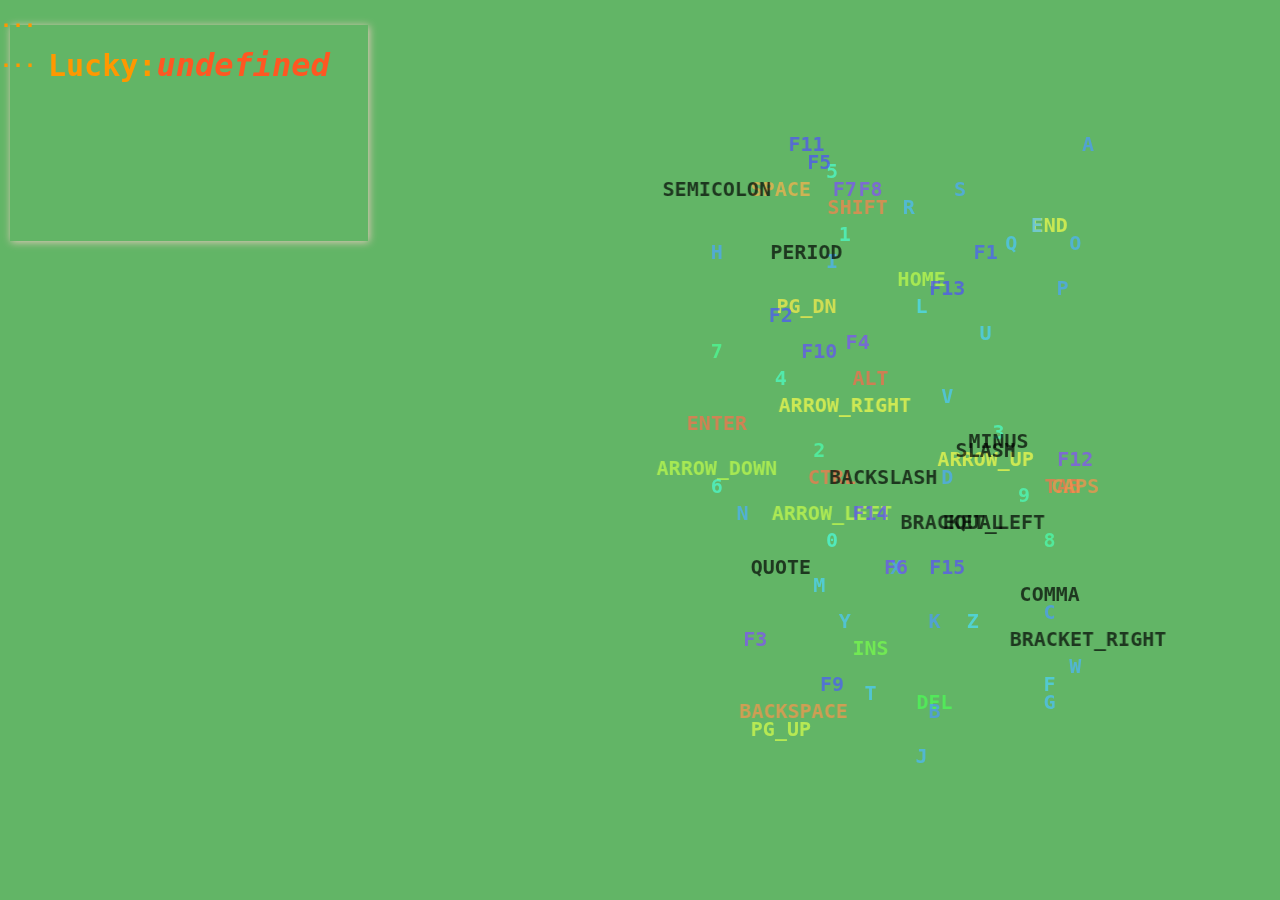
==== commit 521edf91: "键盘map名单" ====
--- a/keyMap/index.html
+++ b/keyMap/index.html
@@ -2271,13 +2271,15 @@
     .participantList li{
       color: #FF9800;
     }
-
+    .participantList em{
+      color: #FF5722;
+      font-size: 32px;
+    }
     </style>
 </head>
-
 <body>
   <div class="participantList">
-    <H2>Lucky:</H2>
+    <H2>Lucky:<em class="J-total"></em></H2>
     <ui class="J-lucky">
       <li>...</li>
       <li>...</li>
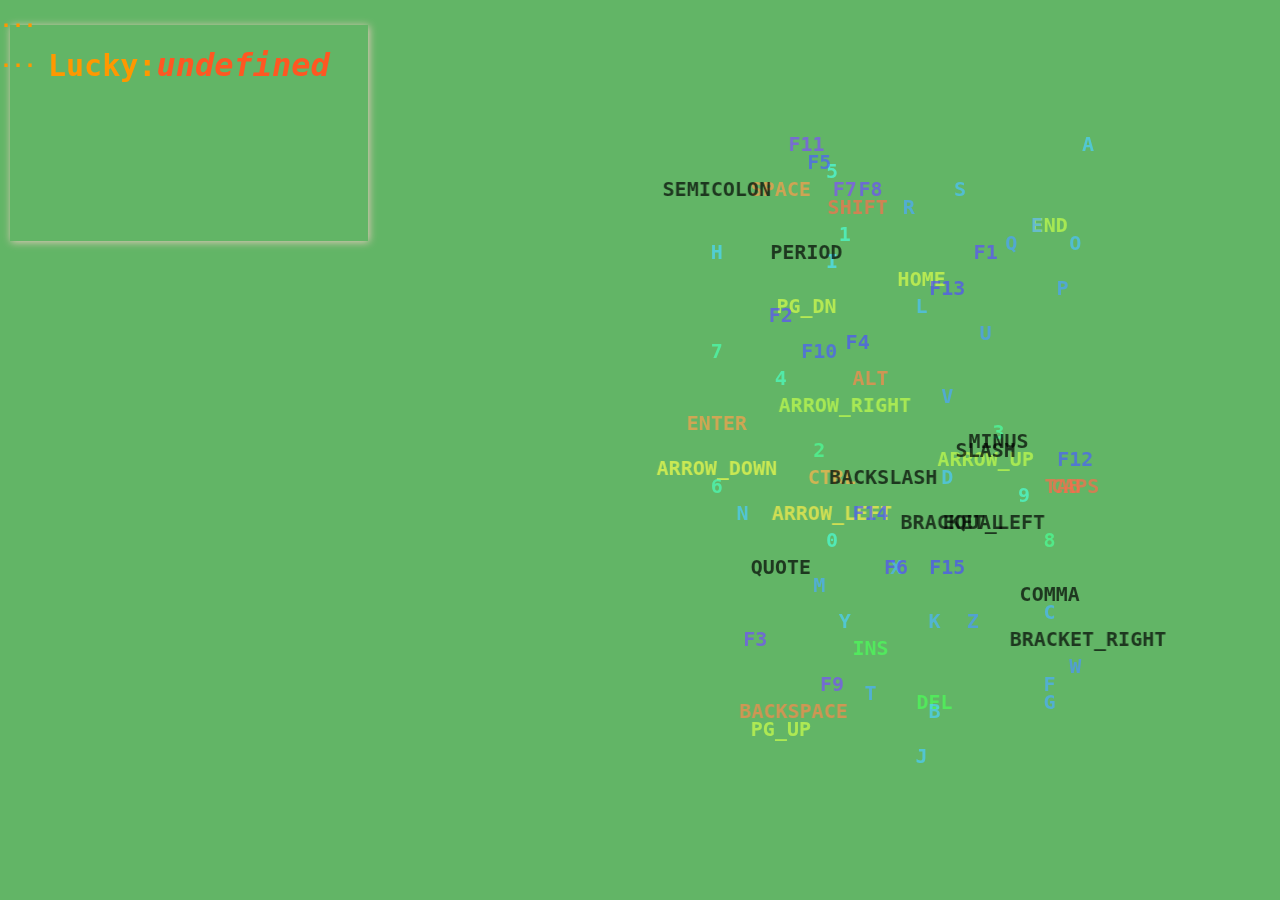
==== commit 2c39aa59: "键盘map名单" ====
--- a/keyMap/index.html
+++ b/keyMap/index.html
@@ -2232,7 +2232,10 @@
 }
 
 .vis:after {
-  animation: hl .5s ease-out 2 alternate;
+  animation: hl 1s ease-out 2 alternate;
+  color: #ff5018;
+  font-size: 72px;
+  text-shadow: 0px 0px 22px #ff5018;
 }
 
 .key {
